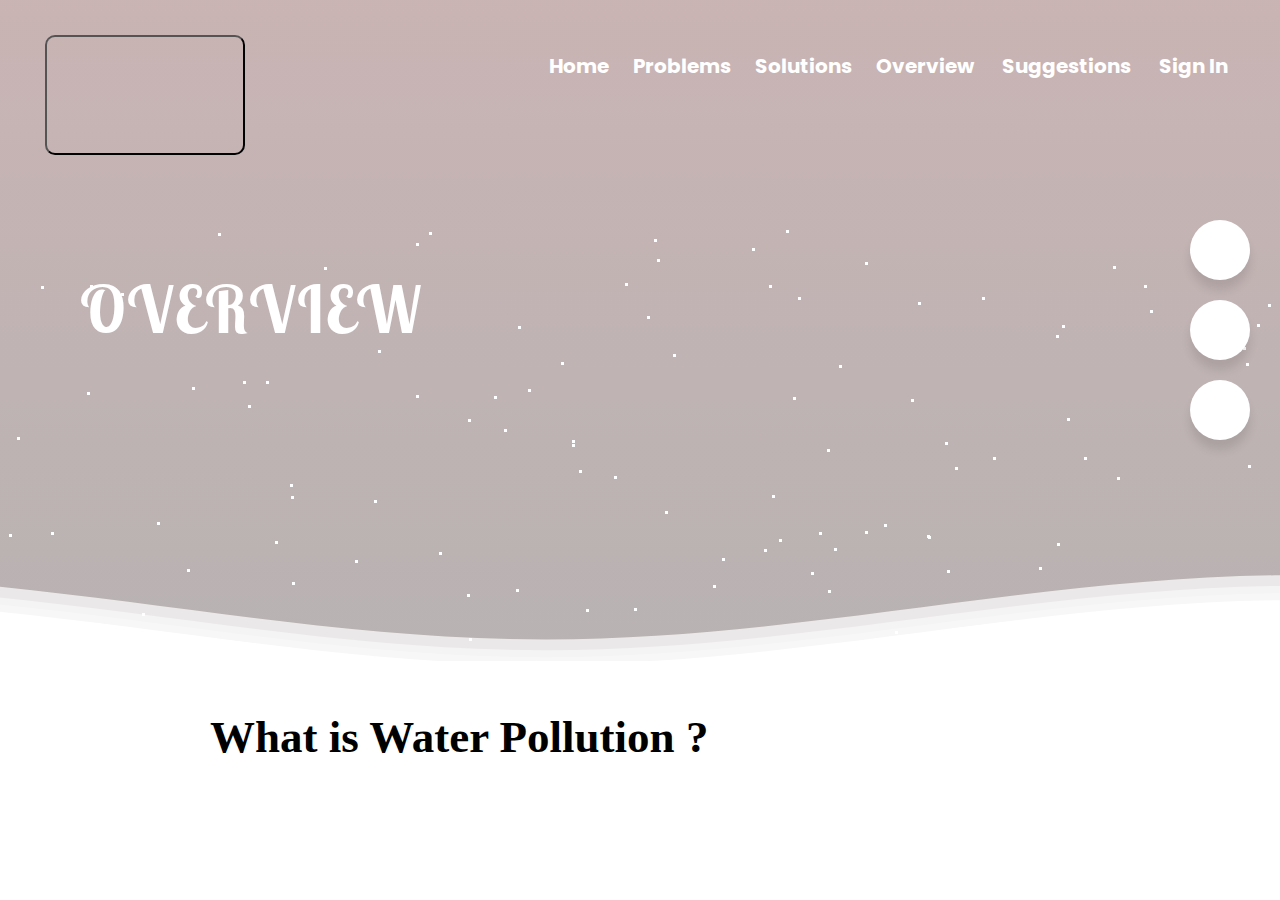
==== Overview/Overview.html @ 2f5808b9 "Update Overview.html" ====
<html>
    <head>

        <title>Overview</title>

        <meta name="viewport" content="device-width,initial-scale=1">

        <link rel="stylesheet" href="Overview1.css">
        <link rel="stylesheet" href="Overview2.css">
        <link rel="stylesheet" href="Overview3.css">
        <link rel="stylesheet" href="Overview4.css">

        <link rel="preconnect" href="https://fonts.googleapis.com">
        <link rel="preconnect" href="https://fonts.gstatic.com" crossorigin>
        <link href="https://fonts.googleapis.com/css2?family=Lobster+Two:ital@1&display=swap" rel="stylesheet">

        <link href='https://fonts.googleapis.com/css?family=Poppins' rel='stylesheet'>

        <script src="https://kit.fontawesome.com/a54d2cbf95.js" ></script>

        <link rel="shortcut icon" type="image" href="../Images/waterdrop.png" />

        
        
    </head>
    <body>

        <div id="hero">
            <div class="nav-bar">
                    <div class="nav-logo">
                        <button class="btn button1"></button>
                    </div>
                    <div class="nav-links" id="nav-links">

                        <i id="to-top" class="fas fa-times-circle" onclick="closeMenu()"></i>

                        <ul>
                          <div class="dropdown">
                            <li><a id="link1" href="../Index.html" class="hometab">Home</a>
                              <div class="dropdown-content">
                                <a href="../Index.html/container1">Water</a>
                                <a href="../Index.html/container4">Sanitation</a>
                                <a href="../Index.html/container6">Importance</a>
                                <a href="../Index.html/container7">Water Resources</a>
                              </div>
                          </div>  
                          </li>
                          <div class="dropdown">
                            <li><a id="link1" href="../Problems/problem.html">Problems</a>
                              <div class="dropdown-content">
                                <a href="../Problems/Problem.html/problemcon1">Water pollution</a>
                                <a href="../Problems/Problem.html/problemcon2">water contamination ways</a>
                                <a href="../Problems/Problem.html/problemcon3">Poor Sanitation</a>
                                <a href="../Problems/Problem.html/problemcon4">Causes of poor sanitation</a>
                              </div>
                          </div>  
                            </li>
                          <div class="dropdown">
                            <li><a id="link1" href="../Solutions/solutions.html">Solutions</a>
                              <div class="dropdown-content">
                                <a href="../Solutions/solutions.html/sol1">Water</a>
                                <a href="../Solutions/solutions.html/sol2">Sanitation</a>
                              </div>
                          </div>  
                            </li>
                            <li><a id="link1" href="../Overview/Overview.html">Overview</a>
                            </li>
                            <li><a id="link1" href="../Suggestions/Suggestions.html">Suggestions</a>
                            </li>
                            <li><a id="link1" href="../Solutions/login.php">Sign In</a>
                            </li>
                        </ul>
                    </div>

                    <i id="to-top" class="fas fa-bars" onclick="showMenu()"></i>

                    <div class="head">
                      <div class="media-icons ">
                        <div class="wrapper">
                            <div class="button">
                                <div class="icon">
                                <i class="fab fa-facebook-f"></i>
                                </div>
                                <a href="https://www.facebook.com/Save-Aqua-For-A-Better-Future-103062902125632">
                            <span>Facebook</span></a>
                            </div>
                
                            <div class="button">
                                <div class="icon">
                                <i class="fab fa-youtube"></i>
                                </div>
                                <a href="https://www.youtube.com/channel/UCUl_fnrluEpWDQ3urYv_iQg">
                            <span>YouTube</span></a>
                            </div>

                            <div class="button">
                              <div class="icon">
                              <i class="fa fa-globe"></i>
                              </div>
                              <a href="https://sdgs.un.org/goals/goal6">
                          <span>SDG GOAL</span></a>
                          </div>
                
                        </div>
                        </div>
                    </div>

                 </div>

            <div id="stars"></div>

            <div class="banner-title">
                  <h1> OVERVIEW</h1>
            </div>

            <svg class="waves" xmlns="http://www.w3.org/2000/svg" xmlns:xlink="http://www.w3.org/1999/xlink" viewBox="0 24 150 28" preserveAspectRatio="none" shape-rendering="auto">

              <defs><path id="gentle-wave" d="M-160 44c30 0 58-18 88-18s 58 18 88 18 58-18 88-18 58 18 88 18 v44h-352z" /></defs>

              <g class="parallax">

                  <use xlink:href="#gentle-wave" x="48" y="0" fill="rgba(255,255,255,0.7" />

                  <use xlink:href="#gentle-wave" x="48" y="3" fill="rgba(255,255,255,0.5)" />

                  <use xlink:href="#gentle-wave" x="48" y="5" fill="rgba(255,255,255,0.3)" />

                  <use xlink:href="#gentle-wave" x="48" y="7" fill="#fff" />

              </g>

            </svg>

            <div class="container1">
                <div class="contents">
                    <h1>What is Water Pollution ? </h1>
                    <center><embed style="width: 80%; height:500px" src="https://www.youtube.com/embed/Om42Lppkd9w"></embed></center>


            </div>
            </div>

            <div class="container2">
                <div class="contents">
                        <p>Thousands have lived without love, not one without water. <br>– W.H.Auden -</br></p>

                </div>
                <div id="stars"></div>
            </div>

            <div class="break"></div>            

            <div class="container3">
                <div class="contents">
                    <div class="slider">
                        <div class="slides">
                             <input type="radio" name="radio-btn" id="radio1">
                             <input type="radio" name="radio-btn" id="radio2">
                             <input type="radio" name="radio-btn" id="radio3">
                             <input type="radio" name="radio-btn" id="radio4">
          
                             <div class="slide first">
                               <img src="../Images/SDG_report_2.png" alt="">
                             </div>
          
                             <div class="slide">
                              <img src="../Images/sgd 4.jpg" alt="">
                            </div>
          
                            <div class="slide">
                              <img src="../Images/sgd-(2).jpg" alt="">
                            </div>
          
                            <div class="slide">
                              <img src="../Images/sgd.png" alt="">
                            </div>
          
                            <div class="navigation-auto">
                              <div class="auto-btn1"></div>
                              <div class="auto-btn2"></div>
                              <div class="auto-btn3"></div>
                              <div class="auto-btn4"></div>
                            </div>        
                        </div>
                            <div class="navigation-manual">
                              <label for="radio1" class="manual-btn"></label>
                              <label for="radio2" class="manual-btn"></label>
                              <label for="radio3" class="manual-btn"></label>
                              <label for="radio4" class="manual-btn"></label>
                            </div>
                          </div>
                </div>
                <div id="stars"></div>
            </div>

            <div class="main1">
            <div class="container4">
                <div class="contents">
                    <p>No Water. No Life. No Blue. No Green. <br>– Sylvia Earle -</br></p>


                </div>
                <div id="stars"></div>
            </div>
          </div>
            
            <div class="container11">
              <div class="container12">
              <img src="../Images/sgd-(1).jpg" alt="">
            </div>
            <div id="stars"></div>
            </div>

            <div class="main2">
            <div class="container6">
                <div class="contents">

                </div>
                <div id="stars"></div>
            </div>
            </div>

            <div class="container13">
              <div class="container13a">

              </div>

              <div class="container13b">   

              </div>
            </div>

            <div class="main3">
           <div class="container7">
              <div class="contents">

              </div>
              <div id="stars"></div>
          </div>
          </div>

        <div></div>

        <div class="container8">
          <div class="contents">
            <a href="Overview.html"><button class="top"><img src="https://cdn2.iconfinder.com/data/icons/music-player-icons-filled/46/Drop_Up-512.png" alt=""></button></a>
          </div>
      </div>

      <section  class="back">
        <hr class="line">
         
        <div class="contact">
                  <div id="content1"><span class="contacttext">CONTACTS</span><pre class="underline">__________________________</pre>
                  <span class="allto">All to contact us</span></div>
         
                  <div id="content2">
                  <div class="contactinfo">
                  <h4>Our Address</h4>
                    <ul style="list-style:none; text-align:center;">
                       <li>
                           <i class="fa fa-map-marker fa-lg"></i>&nbsp
                              NSBM Green University<br>
                       Pitipana - Thalagala Rd,<br> Homagama</li><br>
         
                      <li><i class="fa fa-phone"></i>&nbsp +1 - 2344567890</li><br>
         
                      <li><i class="fa fa-envelope"></i>&nbsp saveaqua2021@gmail.com</li>
                    </ul>
                  </div>
                  </div>
         
        <div id="content3" action="" method="">
          <h4>Write To Us</h4>
          <br>
          <p>
             How can we protect water?<br>
             What are the benefits of proper sanitation?<br> 
             Do you have any ideas, suggestions, questions or anything?<br>
             You are free to write anything for us...
          </p>
          <br>
          <a href="../Suggestions/Suggestions.html"><input type="submit" name="send" class="btn2" style="visibility: visible;" value="WRITE"></a>
        </div>
        </div>

        </section>
         
        <div class="container">
         
          <div id="content10">
            <h2>Useful Links</h2>
            <br>
            <p>
            <ul>
              <li><a href="../Index.html"><i class="fas fa-home"></i></i></i>&nbsp;Home</a></li>
              <li><a href="../Problems/Problem.html"><i class="fas fa-question"></i></i>&nbsp;Problems</a></li>
              <li><a href="../Solutions/Solutions.html"><i class="fas fa-tools"></i></i>&nbsp;Solutions</a></li>
              <li><a href="../Overview/Overview.html"><i class="fas fa-search"></i></i>&nbsp;Overview</a></li>
              <li><a href="../Suggestions/Suggestions.html"><i class="fas fa-comments"></i></i>&nbsp;Suggestions</a></li>
            </ul>
          </p>
          </div>
          <div id="content12">
            <h2>Follow Us</h2>
            <br>
                <ul>
                  <li><a href="https://www.facebook.com/Save-Aqua-For-A-Better-Future-103062902125632"><i class="fab fa-facebook"></i>&nbsp;Facebook</a></li>
                  <li><a href="https://www.youtube.com/channel/UCUl_fnrluEpWDQ3urYv_iQg"><i class="fab fa-youtube"></i>&nbsp;YouTube</a></li>
                  <li><a href="mailto:saveaqua2021@gmail.com"><i class="fas fa-envelope"></i>&nbsp;Gmail</a></li>
                  <li><a href="https://sdgs.un.org/goals/goal6"><i class="fas fa-globe-americas"></i>&nbsp;SDG</a></li>
                </ul>
          </div>
            <div id="content13">
          <h2>Technologies</h2><br>
          <ul>
              <li>HTML</li><br>
              <li>CSS</li><br>
              <li>PHP</li><br>
              <li>SQL</li><br>
              <li>Bootstrap</li><br>
        
            </ul>
         
        </div>

          <div class="footer">
            <h3>Copyright © 2021 - Designed & Developed by <span>WEB Application Development Group 07</span><h3></div>
              <div id="stars"></div>
        </div>

    

        </div>

        

        <script src="Overview.js"></script>

      <script>
          var show = document.getElementById("nav-links")
          function showMenu()
          {
               show.style.right="0";
          }
          function closeMenu()
          {
               show.style.right="-200px";
          }
      </script>


    </body>
</html>
---- Overview/Overview1.css ----
.nav-logo img
{
    width: 100px;
    height: 100px;
    margin-top: 0px;
    margin-left: 0px;
}
.nav-links ul
{
    margin-left: 30px;
    display: inline;
    float: right;
}
.nav-links ul li
{
    list-style: none;
    display: inline-block;
    padding: 8px 12px;
}
.nav-links ul a
{
    color: white;
    text-decoration: none;
    font-size: 20;
    font-family:'Poppins';
    font-weight: bold;
}
.nav-links ul li::after
{
    content: '';
    width: 0;
    height: 2px;
    background: yellow;
    display: block;
    margin: auto;
    transition: 0.5s;
}
.nav-links ul li:hover::after
{
    width: 100%;
}
.banner-title h1
{
    font-size: 65px;
    margin-bottom: 30px;
    margin-left: 40px;
    margin-right: 250px;
    font-weight: bold;
    font-family: 'Lobster Two', cursive;
    letter-spacing: 2;
}
.banner-title h1 span
{
    color: yellow;
    font-family: 'Lobster Two', cursive;
}
.nav-bar .fas
{
    margin: 45px 23px;
    display: block;
    color: white;
    font-size: 30px;
    cursor: pointer;
    padding: 8px;
}

.contents a
{
    text-decoration: none;
    color: black;
    font-size: 13px;
    margin: 0 10px;
}
.contents p
{
    margin-top: 10px;
    padding-top: 40px;
}
.nav-bar .fas
{
    display: none;
}
.container10 h3
{
    color: white;
    margin-top: 40px;
    text-align: center;
}
.container1 p
{
    font-family:'Poppins';
    margin-left: 40px;
    margin-right: 40px;
    font-size: 20;
    margin-top: -10px;
}
.container1 h1
{
    margin-top: 40px;
    margin-left: 200px;
    font-weight: 700;
    font-size: 45;
    font-family: 'Kaisei HarunoUmi', serif;
}
.container2 p
{
    text-align: center;
    font-weight: bold;
    font-family:'Poppins';
    font-size: 24;
    margin-left: 100px;
    margin-right: 100px;
    margin-top: 30px;
    line-height: 1.2;
    color: white;
}
.container4 p
{
    text-align: center;
    font-weight: bold;
    font-family:'Poppins';
    font-size: 24;
    margin-left: 100px;
    margin-right: 100px;
    margin-top: 30px;
    line-height: 1.2;
    color: white;
}
.container4 h1
{
    margin-top: 40px;
    margin-left: 200px;
    font-weight: 700;
    font-size: 45;
    font-family: 'Kaisei HarunoUmi', serif;
}
.container6 p
{
    font-family:'Poppins';
    margin-left: 150px;
    margin-right: 150px;
    margin-top: 30px;
    font-size: 18;
    line-height: 1.3;
}
.container6 h1
{
    margin-top: 40px;
    margin-left: 200px;
    font-weight: 700;
    font-size: 45;
    font-family: 'Kaisei HarunoUmi', serif;
}
.container6 p #s1
{
    font-size: 26;
}
.container6 p #s2
{
    font-size: 24;
}
.container7 h1
{
    margin-top: 40px;
    margin-left: 200px;
    font-weight: 700;
    font-size: 45;
    font-family: 'Kaisei HarunoUmi', serif;
}
.container7 p
{
    font-family:'Poppins';
    margin-left: 150px;
    margin-right: 150px;
    font-size: 22;
}
.container12 img
{
    width: 100%;
    height: auto;
    border-radius: 10px;
}
.container13a h4
{
    font-size: 24;
    font-family: montserrat;
    color: white;
    text-align: center;
    padding-top: 430px;
    font-weight: bold;
}
.container13b h4
{
    font-size: 24;
    font-family: montserrat;
    color: white;
    text-align: center;
    padding-top: 400px;
    font-weight: bold;
}
#content10 a
{
    text-decoration: none;
    color: white;
}
#content10 a:hover
{
    color: yellow;
}
#content12 a
{
    text-decoration: none;
    color: white;
}
#content12 a:hover
{
    color: yellow;
}
---- Overview/Overview2.css ----
*
{
    margin: 0;
    padding: 0;
    font-family: sans-serif;
}
#hero
{
    height: 100vh;
    width: 100%;
    background-image:linear-gradient(rgba(121, 67, 67, 0.4),rgba(0,0,0,0.3)),url(../Images/overview_backgorund.jpg);
    background-position: center;
    background-size: cover;
    overflow-x: hidden;
    position: relative;
}
.nav-bar
{
    display: flex;
    padding: 40px 40px;
}
.nav-links
{
    flex: 1;
}
.banner-title
{
    margin-left: 40px;
    margin-top: 40px;
    margin-bottom: 120px;
    height: 180px;
    color: white;
    position: center;
}

.container1
{
    height: 700px;
    background-color: white;
    position: relative;
}
.contents
{
    padding: 10px;
}
.container2
{
    height: 200px;
    background-image: linear-gradient(rgba(121, 67, 67, 0.4),rgba(0,0,0,0.3));
    background-repeat: no-repeat;
    background-size: cover;
    position: relative;
    max-width: none;
}
.container3
{
    height: 100vh;
    display: flex;
    justify-content: center;
    align-items: center;
    background-color: white;
}

.container4
{
    height: 200px;
    background-image: linear-gradient(rgba(121, 67, 67, 0.4),rgba(0,0,0,0.3));
    background-repeat: no-repeat;
    background-size: cover;
    position: relative;
    max-width: none;
}
.main2
{
    
    height: 200px;
}
#c1
{
    width: 100%;
}
#c2
{
    width: 100%;
}
#c3
{
    width: 100%;
}
#c4
{
    width: 100%;
}
#c5
{
    width: 100%;
}
---- Overview/Overview3.css ----
.container8 .top
{
    border-radius: 5px;
    position: absolute;
    right: 5px;
}
.container8 .top img
{
    height: 30px;
    width: 30px;
}
.btn
{
    width: 200px;
    height: 120px;
    top: -30px;
    left: 5px;
    position: relative;
    border-radius: 10px;
    margin-top: 25px;
    display: block;

}
.btn:hover 
{
    transform: scale(0.98);
}
.button1
{
    background: url(../Images/logo.png);
    background-repeat: no-repeat;
    background-size: cover;
}
.btn1
{
    padding: 10px 20px;
    border: 0;
    background: yellow;
    font-weight: bold;
    cursor: pointer;
    margin-left: 400px;
    margin-top: 20px;
}

/*Image slider*/

.slider
{
    width: 800px;
    height: 500px;
    border-radius: 10px;
    overflow: hidden;
}
.slides
{
    width: 500%;
    height: 500px;
    display: flex;
    border-radius: 10px;
}
.slides input
{
    display: none;
}
.slide
{
    width: 20%;
    transition: 2s;
}
.slide img
{
    width: 800px;
    height: 500px;
    border-radius: 10px;
}
.navigation-manual
{
    position: absolute;
    width: 800px;
    margin-top: -40px;
    display: flex;
    justify-content: center;
}
.manual-btn
{
    border: 2px solid white;
    padding: 5px;
    border-radius: 10px;
    cursor: pointer;
    transition: 1s;
}
.manual-btn:not(:last-child)
{
    margin-right: 40px;
}
.manual-btn:hover
{
    background: white;
}
#radio1:checked ~ .first
{
    margin-left: 0;
}
#radio2:checked ~ .first
{
    margin-left: -20%;
}
#radio3:checked ~ .first
{
    margin-left: -40%;
}
#radio4:checked ~ .first
{
    margin-left: -60%;
}
.navigation-auto
{
    position: absolute;
    display: flex;
    width: 800px;
    justify-content: center;
    margin-top: 460px;
}
.navigation-auto div
{
    border: 2px solid white;
    padding: 5px;
    border-radius: 10px;
    transition: 1s;
}
.navigation-auto div:not(:last-child)
{
    margin-right: 40px;
}
#radio1:checked ~ .navigation-auto .auto-btn1
{
    background: white;
}
#radio2:checked ~ .navigation-auto .auto-btn2
{
    background: white;
}
#radio3:checked ~ .navigation-auto .auto-btn3
{
    background: white;
}
#radio4:checked ~ .navigation-auto .auto-btn4
{
    background: white;
}
#radio5:checked ~ .first
{
    margin-left: 0;
}
#radio6:checked ~ .first
{
    margin-left: -20%;
}
#radio7:checked ~ .first
{
    margin-left: -40%;
}
#radio8:checked ~ .first
{
    margin-left: -60%;
}
#radio5:checked ~ .navigation-auto .auto-btn1
{
    background: white;
}
#radio6:checked ~ .navigation-auto .auto-btn2
{
    background: white;
}
#radio7:checked ~ .navigation-auto .auto-btn3
{
    background: white;
}
#radio8:checked ~ .navigation-auto .auto-btn4
{
    background: white;
}

/*Waves starting*/

body {
    margin: 0;
}

h1 {
    font-family: Quicksand, "Segoe UI", sans-serif;
    font-weight: 300;
    font-size: 48px;
}

p {
    font-family: Quicksand, "Segoe UI", sans-serif;
    font-size: 14px;
    color: #333;
}

.header {
    position: relative;
    text-align: center;
    background: -o-linear-gradient(30deg, rgba(84, 58, 183, 1) 0%, rgba(0, 172, 193, 1) 100%);
    background: linear-gradient(60deg, rgba(84, 58, 183, 1) 0%, rgba(0, 172, 193, 1) 100%);
    color: #fff;
}

.inner-header {
    height: 65vh;
    width: 100%;
    margin: 0;
    padding: 0;
}

.content {
    position: relative;
    height: 20vh;
    text-align: center;
    background-color: #fff;
}

.flex {
    display: -webkit-box;
    display: -ms-flexbox;
    display: flex;
    -webkit-box-pack: center;
        -ms-flex-pack: center;
            justify-content: center;
    -webkit-box-align: center;
        -ms-flex-align: center;
            align-items: center;
    text-align: center;
}

.waves {
    position: relative;
    width: 100%;
    height: 15vh;
    margin-bottom: -7px;
    min-height: 100px;
    max-height: 100px;
}

.parallax > use {
    -webkit-animation: moveForever 25s cubic-bezier(.55, .5, .45, .5) infinite;
            animation: moveForever 25s cubic-bezier(.55, .5, .45, .5) infinite;
}

.parallax > use:nth-child(1) {
    -webkit-animation-delay: -2s;
            animation-delay: -2s;
    -webkit-animation-duration: 7s;
            animation-duration: 7s;
}

.parallax > use:nth-child(2) {
    -webkit-animation-delay: -3s;
            animation-delay: -3s;
    -webkit-animation-duration: 10s;
            animation-duration: 10s;
}

.parallax > use:nth-child(3) {
    -webkit-animation-delay: -4s;
            animation-delay: -4s;
    -webkit-animation-duration: 13s;
            animation-duration: 13s;
}

.parallax > use:nth-child(4) {
    -webkit-animation-delay: -5s;
            animation-delay: -5s;
    -webkit-animation-duration: 20s;
            animation-duration: 20s;
}

@-webkit-keyframes moveForever {
    0% {
        -webkit-transform: translate3d(-90px, 0, 0);
                transform: translate3d(-90px, 0, 0);
    }
    100% {
        -webkit-transform: translate3d(85px, 0, 0);
                transform: translate3d(85px, 0, 0);
    }
}

@keyframes moveForever {
    0% {
        -webkit-transform: translate3d(-90px, 0, 0);
                transform: translate3d(-90px, 0, 0);
    }
    100% {
        -webkit-transform: translate3d(85px, 0, 0);
                transform: translate3d(85px, 0, 0);
    }
}

@media (max-width : 768px) {
    h1 {
        font-size: 24px;
    }
    .content {
        height: 30vh;
    }
    .waves {
        height: 40px;
        min-height: 40px;
    }
}

/*Media Icons*/
.head
{
    overflow: hidden;
}
.media-icons 
{
    z-index: 888;
    position: absolute;
    right: 30px;
    top: 200px;
    display: flex;
    flex-direction: column;
    transition: 0.5s ease;
}
.media-icons a
{
    text-decoration: none;
}
.wrapper .button
{
    display: block;
    height: 60px;
    width: 60px;
    margin-top: 20px;
    overflow: hidden;
    background: #fff;
    border-radius: 50px;
    cursor: pointer;
    box-shadow: 0px 10px 10px rgba(0,0,0,0.1);
    transition: all 0.3s ease-out;
}
.wrapper .button:hover
{
    width: 200px;
}
.wrapper .button .icon
{
    display: inline-block;
    height: 60px;
    width: 60px;
    text-align: center;
    border-radius: 50px;
    box-sizing: border-box;
    line-height: 60px;
    text-align: center;
    transition: all 0.3s ease-out;
}
.wrapper .button:nth-child(1):hover .icon
{
    background: #426782;
}
.wrapper .button:nth-child(2):hover .icon
{
    background: rgb(219, 57, 57);
}
.wrapper .button:nth-child(3):hover .icon
{
    background: rgb(5, 5, 5);
}
.wrapper .button .icon i
{
    font-size: 25px;
    line-height: 60px;
}
.wrapper .button:hover .icon i
{
    color: #fff;
}
.wrapper .button span
{
    font-size: 20px;
    font-weight: 500;
    line-height: 60px;
    margin-left: 10px;
    font-weight: bold;
}
.wrapper .button:nth-child(1) span
{
    color: #426782;
}
.wrapper .button:nth-child(2) span
{
    color: rgb(219, 57, 57);
}
.wrapper .button:nth-child(3) span
{
    color: rgb(13, 13, 14);
}

/*Footer Responsive*/
:root {
    --main-radius: 5px;
    --main-padding: 5px;
  }
  html {
    scroll-behavior: smooth;
  }
  
  * {
    font-family: "Inter", sans-serif;
  }
  
  .container {
    display: grid;
    height: 50vh;
    grid-template-columns: 1fr 1fr 1fr ;
    grid-template-rows: 0.8fr 0.2fr;
    grid-template-areas:"content1 content2 content3"
    "footer footer footer";                    
    grid-gap: 0rem; 
    color: #e6e6e6;
    text-align: center;
  }
  h2, h3
  {
    margin-top: 3vh;
  }
  ul
  {
    text-align: center; 
    list-style-type:none;
    line-height: 1.8;
    margin-left: 10px;
  }
  #content13 ul
  {
    text-align: center; 
    list-style-type:none;
    line-height: 0.8;
    margin-left: 10px;
  }
  
  #content10 {
    background: #363940;
    grid-area: content1;
  }
  
  #content12 {
    background: #363940;
    grid-area: content2;
  }
  
  #content13 {
    background: #363940;
    grid-area: content3;
  }
  #content10 p, #content12 p, #content13 p
  {
      color: white;
  }
  
  .footer {
    background: #2d3035;
    grid-area: footer;
  }
  @media only screen and (max-width: 600px) {
    .container {
  
    height: 100vh;
      grid-template-columns: 1fr;
      grid-template-rows: 1fr 1fr 1fr 0.5fr ;
      grid-template-areas:
        "content1"
        "content2"
        "content3"
        "footer";
    }
    ul
    {
      margin-left: 10px;
      text-align: center;
  
    }
  }

  /*Write to us*/
  body{
    margin: 0;
    padding: 0;
  }
  *{
    font-family: montserrat;
  }
  .container h2
  {
    font: normal 26px 'Cookie', cursive;
  }
  .contact{
  display: grid;
  height: 80vh; /*chage here to change height*/
  grid-template-columns: 1fr 1fr 1fr 1fr;
  grid-template-rows: 0.2fr 0.5fr;
  grid-template-areas: "content1 content1 content1 content1"
  "content2 content2 content3 content3";
  grid-gap: 0.2rem;
  }
  .line{
    border-top: 3px solid white;
  }
  .back{
    background: linear-gradient(
        rgba(70, 71, 77, 1),
        rgba(6,222,225,0.4)
      ),url(img/map-bg.jpg);
    color: white;
  }
  
  h4{
    font-size: 1.2rem;
  }
  
  .contacttext{
    font-size: 1.7rem;
    font-weight: bold;
  }
  
  .underline{
    text-decoration: underline;
  }
  
  .allto{
    font-size: 1.5rem;
  }
  
  
  #content1{
    padding: 2rem;
    text-align: center;
    grid-area: content1;
  }
  #content2{
    text-align: center;
    grid-area: content2;
  }
  #content3{
    text-align: center;
    grid-area: content3;
  }
  #content3 p
  {
      color: white;
  }
  
  .input-lg {
  height: 30px;
      padding: 10px 16px;
      font-size: 18px;
  }
  .form-control {
      outline: none;
      display: block;
      width: 90%;
      padding: 6px 12px;
      font-size: 14px;
      line-height: 1.42;
      color: rgba(187, 190, 201, 1);
      background-color: rgba(70, 71, 77, 0.9);
      border: 1px solid rgba(70, 71, 77, 1);
      border-radius: 4px;
  }
  .form-group {
      margin-bottom: 2%;
      margin-left: 5%;
      margin-right: 5%;
  }
  
  .btn2 {
      letter-spacing: 1.5px;
      border: none;
      padding: 6px 12px;
      margin-bottom: 0;
      font-size: 14px;
      font-weight: 400;
      text-align: center;
      width: 20vw;
      color: white;
      background-color: rgba(70, 71, 77, 0.9);
      border: 1px solid rgba(70, 71, 77, 0.9);
      border-radius: 4px;
  }
  .btn2:hover
  {
    background-color: #5390F5;
  }
  
  
  @media (max-width: 700px)  {
  
  .contact{
    width: 100vw;
    height: 132vh;
    grid-template-columns: 1fr;
    grid-template-rows: 0.3fr 0.4fr 0.6fr;
    grid-template-areas: "content1"
    "content2"
    "content3";
  }
  
  }
  @media (max-width: 900px)  
  {
  
  .contact
  {
    width: 100vw;
    height: 132vh;
    grid-template-columns: 1fr;
    grid-template-rows: 0.3fr 0.4fr 0.6fr;
    grid-template-areas: "content1"
    "content2"
    "content3";
  }

  @media (max-width: 300px)  
  {
  
    .contact
    {
      width: 60vw;
      height: 162vh;
    }
  
  }

}

.dropdown {
    float: left;
    overflow: hidden;
  }
  .dropdown-content {
    margin-top: 10px;
    display: none;
    position: absolute;
    background: rgba(0,0,0,0.3);
    min-width: 160px;
    box-shadow: 0px 8px 16px 0px rgba(0,0,0,0.2);
    z-index: 1;
  }
  .dropdown-content a {
    float: none;
    color: black;
    padding: 6px 8px;
    text-decoration: none;
    display: block;
    text-align: left;
  }
  .dropdown-content a:hover {
    background-color: #ddd;
    color: black;
  }
  
  .dropdown:hover .dropdown-content {
    display: block;
  }
  /*responsive dropdown*/
  @media screen and (max-width: 600px) {
    .dropdown .dropbtn {
      display: none;
    }
    
  }
  
  @media screen and (max-width: 600px) {
    .dropdown {float: none;}
    .dropdown-content {position: relative;}
    .dropdown .dropbtn 
    {
      display: block;
      width: 100%;
      text-align: left;
    }
  }
---- Overview/Overview4.css ----
@viewport{
    zoom:1.0;
    width: extent-to-zoom;
  }
  #stars {
      width: 3px;
      height: 3px;
      background: transparent;
      animation: animStar 50s linear infinite;
      box-shadow: 779px 1331px #fff, 324px 42px #fff, 303px 586px #fff,
      1312px 276px #fff, 451px 625px #fff, 521px 1931px #fff, 1087px 1871px #fff,
      36px 1546px #fff, 132px 934px #fff, 1698px 901px #fff, 1418px 664px #fff,
      1448px 1157px #fff, 1084px 232px #fff, 347px 1776px #fff, 1722px 243px #fff,
      1629px 835px #fff, 479px 969px #fff, 1231px 960px #fff, 586px 384px #fff,
      164px 527px #fff, 8px 646px #fff, 1150px 1126px #fff, 665px 1357px #fff,
      1556px 1982px #fff, 1260px 1961px #fff, 1675px 1741px #fff,
      1843px 1514px #fff, 718px 1628px #fff, 242px 1343px #fff, 1497px 1880px #fff,
      1364px 230px #fff, 1739px 1302px #fff, 636px 959px #fff, 304px 686px #fff,
      614px 751px #fff, 1935px 816px #fff, 1428px 60px #fff, 355px 335px #fff,
      1594px 158px #fff, 90px 60px #fff, 1553px 162px #fff, 1239px 1825px #fff,
      1945px 587px #fff, 749px 1785px #fff, 1987px 1172px #fff, 1301px 1237px #fff,
      1039px 342px #fff, 1585px 1481px #fff, 995px 1048px #fff, 524px 932px #fff,
      214px 413px #fff, 1701px 1300px #fff, 1037px 1613px #fff, 1871px 996px #fff,
      1360px 1635px #fff, 1110px 1313px #fff, 412px 1783px #fff, 1949px 177px #fff,
      903px 1854px #fff, 700px 1936px #fff, 378px 125px #fff, 308px 834px #fff,
      1118px 962px #fff, 1350px 1929px #fff, 781px 1811px #fff, 561px 137px #fff,
      757px 1148px #fff, 1670px 1979px #fff, 343px 739px #fff, 945px 795px #fff,
      576px 1903px #fff, 1078px 1436px #fff, 1583px 450px #fff, 1366px 474px #fff,
      297px 1873px #fff, 192px 162px #fff, 1624px 1633px #fff, 59px 453px #fff,
      82px 1872px #fff, 1933px 498px #fff, 1966px 1974px #fff, 1975px 1688px #fff,
      779px 314px #fff, 1858px 1543px #fff, 73px 1507px #fff, 1693px 975px #fff,
      1683px 108px #fff, 1768px 1654px #fff, 654px 14px #fff, 494px 171px #fff,
      1689px 1895px #fff, 1660px 263px #fff, 1031px 903px #fff, 1203px 1393px #fff,
      1333px 1421px #fff, 1113px 41px #fff, 1206px 1645px #fff, 1325px 1635px #fff,
      142px 388px #fff, 572px 215px #fff, 1535px 296px #fff, 1419px 407px #fff,
      1379px 1003px #fff, 329px 469px #fff, 1791px 1652px #fff, 935px 1802px #fff,
      1330px 1820px #fff, 421px 1933px #fff, 828px 365px #fff, 275px 316px #fff,
      707px 960px #fff, 1605px 1554px #fff, 625px 58px #fff, 717px 1697px #fff,
      1669px 246px #fff, 1925px 322px #fff, 1154px 1803px #fff, 1929px 295px #fff,
      1248px 240px #fff, 1045px 1755px #fff, 166px 942px #fff, 1888px 1773px #fff,
      678px 1963px #fff, 1370px 569px #fff, 1974px 1400px #fff, 1786px 460px #fff,
      51px 307px #fff, 784px 1400px #fff, 730px 1258px #fff, 1712px 393px #fff,
      416px 170px #fff, 1797px 1932px #fff, 572px 219px #fff, 1557px 1856px #fff,
      218px 8px #fff, 348px 1334px #fff, 469px 413px #fff, 385px 1738px #fff,
      1357px 1818px #fff, 240px 942px #fff, 248px 1847px #fff, 1535px 806px #fff,
      236px 1514px #fff, 1429px 1556px #fff, 73px 1633px #fff, 1398px 1121px #fff,
      671px 1301px #fff, 1404px 1663px #fff, 740px 1018px #fff, 1600px 377px #fff,
      785px 514px #fff, 112px 1084px #fff, 1915px 1887px #fff, 1463px 1848px #fff,
      687px 1115px #fff, 1268px 1768px #fff, 1729px 1425px #fff,
      1284px 1022px #fff, 801px 974px #fff, 1975px 1317px #fff, 1354px 834px #fff,
      1446px 1484px #fff, 1283px 1786px #fff, 11px 523px #fff, 1842px 236px #fff,
      1355px 654px #fff, 429px 7px #fff, 1033px 1128px #fff, 157px 297px #fff,
      545px 635px #fff, 52px 1080px #fff, 827px 1520px #fff, 1121px 490px #fff,
      9px 309px #fff, 1744px 1586px #fff, 1014px 417px #fff, 1534px 524px #fff,
      958px 552px #fff, 1403px 1496px #fff, 387px 703px #fff, 1522px 548px #fff,
      1355px 282px #fff, 1532px 601px #fff, 1838px 790px #fff, 290px 259px #fff,
      295px 598px #fff, 1601px 539px #fff, 1561px 1272px #fff, 34px 1922px #fff,
      1024px 543px #fff, 467px 369px #fff, 722px 333px #fff, 1976px 1255px #fff,
      766px 983px #fff, 1582px 1285px #fff, 12px 512px #fff, 617px 1410px #fff,
      682px 577px #fff, 1334px 1438px #fff, 439px 327px #fff, 1617px 1661px #fff,
      673px 129px #fff, 794px 941px #fff, 1386px 1902px #fff, 37px 1353px #fff,
      1467px 1353px #fff, 416px 18px #fff, 187px 344px #fff, 200px 1898px #fff,
      1491px 1619px #fff, 811px 347px #fff, 924px 1827px #fff, 945px 217px #fff,
      1735px 1228px #fff, 379px 1890px #fff, 79px 761px #fff, 825px 1837px #fff,
      1980px 1558px #fff, 1308px 1573px #fff, 1488px 1726px #fff,
      382px 1208px #fff, 522px 595px #fff, 1277px 1898px #fff, 354px 552px #fff,
      161px 1784px #fff, 614px 251px #fff, 526px 1576px #fff, 17px 212px #fff,
      179px 996px #fff, 467px 1208px #fff, 1944px 1838px #fff, 1140px 1093px #fff,
      858px 1007px #fff, 200px 1064px #fff, 423px 1964px #fff, 1945px 439px #fff,
      1377px 689px #fff, 1120px 1437px #fff, 1876px 668px #fff, 907px 1324px #fff,
      343px 1976px #fff, 1816px 1501px #fff, 1849px 177px #fff, 647px 91px #fff,
      1984px 1012px #fff, 1336px 1300px #fff, 128px 648px #fff, 305px 1060px #fff,
      1324px 826px #fff, 1263px 1314px #fff, 1801px 629px #fff, 1614px 1555px #fff,
      1634px 90px #fff, 1603px 452px #fff, 891px 1984px #fff, 1556px 1906px #fff,
      121px 68px #fff, 1676px 1714px #fff, 516px 936px #fff, 1947px 1492px #fff,
      1455px 1519px #fff, 45px 602px #fff, 205px 1039px #fff, 793px 172px #fff,
      1562px 1739px #fff, 1056px 110px #fff, 1512px 379px #fff, 1795px 1621px #fff,
      1848px 607px #fff, 262px 1719px #fff, 477px 991px #fff, 483px 883px #fff,
      1239px 1197px #fff, 1496px 647px #fff, 1649px 25px #fff, 1491px 1946px #fff,
      119px 996px #fff, 179px 1472px #fff, 1341px 808px #fff, 1565px 1700px #fff,
      407px 1544px #fff, 1754px 357px #fff, 1288px 981px #fff, 902px 1997px #fff,
      1755px 1668px #fff, 186px 877px #fff, 1202px 1882px #fff, 461px 1213px #fff,
      1400px 748px #fff, 1969px 1899px #fff, 809px 522px #fff, 514px 1219px #fff,
      374px 275px #fff, 938px 1973px #fff, 357px 552px #fff, 144px 1722px #fff,
      1572px 912px #fff, 402px 1858px #fff, 1544px 1195px #fff, 667px 1257px #fff,
      727px 1496px #fff, 993px 232px #fff, 1772px 313px #fff, 1040px 1590px #fff,
      1204px 1973px #fff, 1268px 79px #fff, 1555px 1048px #fff, 986px 1707px #fff,
      978px 1710px #fff, 713px 360px #fff, 407px 863px #fff, 461px 736px #fff,
      284px 1608px #fff, 103px 430px #fff, 1283px 1319px #fff, 977px 1186px #fff,
      1966px 1516px #fff, 1287px 1129px #fff, 70px 1098px #fff, 1189px 889px #fff,
      1126px 1734px #fff, 309px 1292px #fff, 879px 764px #fff, 65px 473px #fff,
      1003px 1959px #fff, 658px 791px #fff, 402px 1576px #fff, 35px 622px #fff,
      529px 1589px #fff, 164px 666px #fff, 1876px 1290px #fff, 1541px 526px #fff,
      270px 1297px #fff, 440px 865px #fff, 1500px 802px #fff, 182px 1754px #fff,
      1264px 892px #fff, 272px 1249px #fff, 1289px 1535px #fff, 190px 1646px #fff,
      955px 242px #fff, 1456px 1597px #fff, 1727px 1983px #fff, 635px 801px #fff,
      226px 455px #fff, 1396px 1710px #fff, 849px 1863px #fff, 237px 1264px #fff,
      839px 140px #fff, 1122px 735px #fff, 1280px 15px #fff, 1318px 242px #fff,
      1819px 1148px #fff, 333px 1392px #fff, 1949px 553px #fff, 1878px 1332px #fff,
      467px 548px #fff, 1812px 1082px #fff, 1067px 193px #fff, 243px 156px #fff,
      483px 1616px #fff, 1714px 933px #fff, 759px 1800px #fff, 1822px 995px #fff,
      1877px 572px #fff, 581px 1084px #fff, 107px 732px #fff, 642px 1837px #fff,
      166px 1493px #fff, 1555px 198px #fff, 819px 307px #fff, 947px 345px #fff,
      827px 224px #fff, 927px 1394px #fff, 540px 467px #fff, 1093px 405px #fff,
      1140px 927px #fff, 130px 529px #fff, 33px 1980px #fff, 1147px 1663px #fff,
      1616px 1436px #fff, 528px 710px #fff, 798px 1100px #fff, 505px 1480px #fff,
      899px 641px #fff, 1909px 1949px #fff, 1311px 964px #fff, 979px 1301px #fff,
      1393px 969px #fff, 1793px 1886px #fff, 292px 357px #fff, 1196px 1718px #fff,
      1290px 1994px #fff, 537px 1973px #fff, 1181px 1674px #fff,
      1740px 1566px #fff, 1307px 265px #fff, 922px 522px #fff, 1892px 472px #fff,
      384px 1746px #fff, 392px 1098px #fff, 647px 548px #fff, 390px 1498px #fff,
      1246px 138px #fff, 730px 876px #fff, 192px 1472px #fff, 1790px 1789px #fff,
      928px 311px #fff, 1253px 1647px #fff, 747px 1921px #fff, 1561px 1025px #fff,
      1533px 1292px #fff, 1985px 195px #fff, 728px 729px #fff, 1712px 1936px #fff,
      512px 1717px #fff, 1528px 483px #fff, 313px 1642px #fff, 281px 1849px #fff,
      1212px 799px #fff, 435px 1191px #fff, 1422px 611px #fff, 1718px 1964px #fff,
      411px 944px #fff, 210px 636px #fff, 1502px 1295px #fff, 1434px 349px #fff,
      769px 60px #fff, 747px 1053px #fff, 789px 504px #fff, 1436px 1264px #fff,
      1893px 1225px #fff, 1394px 1788px #fff, 1108px 1317px #fff,
      1673px 1395px #fff, 854px 1010px #fff, 1705px 80px #fff, 1858px 148px #fff,
      1729px 344px #fff, 1388px 664px #fff, 895px 406px #fff, 1479px 157px #fff,
      1441px 1157px #fff, 552px 1900px #fff, 516px 364px #fff, 1647px 189px #fff,
      1427px 1071px #fff, 785px 729px #fff, 1080px 1710px #fff, 504px 204px #fff,
      1177px 1622px #fff, 657px 34px #fff, 1296px 1099px #fff, 248px 180px #fff,
      1212px 1568px #fff, 667px 1562px #fff, 695px 841px #fff, 1608px 1247px #fff,
      751px 882px #fff, 87px 167px #fff, 607px 1368px #fff, 1363px 1203px #fff,
      1836px 317px #fff, 1668px 1703px #fff, 830px 1154px #fff, 1721px 1398px #fff,
      1601px 1280px #fff, 976px 874px #fff, 1743px 254px #fff, 1020px 1815px #fff,
      1670px 1766px #fff, 1890px 735px #fff, 1379px 136px #fff, 1864px 695px #fff,
      206px 965px #fff, 1404px 1932px #fff, 1923px 1360px #fff, 247px 682px #fff,
      519px 1708px #fff, 645px 750px #fff, 1164px 1204px #fff, 834px 323px #fff,
      172px 1350px #fff, 213px 972px #fff, 1837px 190px #fff, 285px 1806px #fff,
      1047px 1299px #fff, 1548px 825px #fff, 1730px 324px #fff, 1346px 1909px #fff,
      772px 270px #fff, 345px 1190px #fff, 478px 1433px #fff, 1479px 25px #fff,
      1994px 1830px #fff, 1744px 732px #fff, 20px 1635px #fff, 690px 1795px #fff,
      1594px 569px #fff, 579px 245px #fff, 1398px 733px #fff, 408px 1352px #fff,
      1774px 120px #fff, 1152px 1370px #fff, 1698px 1810px #fff, 710px 1450px #fff,
      665px 286px #fff, 493px 1720px #fff, 786px 5px #fff, 637px 1140px #fff,
      764px 324px #fff, 927px 310px #fff, 938px 1424px #fff, 1884px 744px #fff,
      913px 462px #fff, 1831px 1936px #fff, 1527px 249px #fff, 36px 1381px #fff,
      1597px 581px #fff, 1530px 355px #fff, 949px 459px #fff, 799px 828px #fff,
      242px 1471px #fff, 654px 797px #fff, 796px 594px #fff, 1365px 678px #fff,
      752px 23px #fff, 1630px 541px #fff, 982px 72px #fff, 1733px 1831px #fff,
      21px 412px #fff, 775px 998px #fff, 335px 1945px #fff, 264px 583px #fff,
      158px 1311px #fff, 528px 164px #fff, 1978px 574px #fff, 717px 1203px #fff,
      734px 1591px #fff, 1555px 820px #fff, 16px 1943px #fff, 1625px 1177px #fff,
      1236px 690px #fff, 1585px 1590px #fff, 1737px 1728px #fff, 721px 698px #fff,
      1804px 1186px #fff, 166px 980px #fff, 1850px 230px #fff, 330px 1712px #fff,
      95px 797px #fff, 1948px 1078px #fff, 469px 939px #fff, 1269px 1899px #fff,
      955px 1220px #fff, 1137px 1075px #fff, 312px 1293px #fff, 986px 1762px #fff,
      1103px 1238px #fff, 428px 1993px #fff, 355px 570px #fff, 977px 1836px #fff,
      1395px 1092px #fff, 276px 913px #fff, 1743px 656px #fff, 773px 502px #fff,
      1686px 1322px #fff, 1516px 1945px #fff, 1334px 501px #fff, 266px 156px #fff,
      455px 655px #fff, 798px 72px #fff, 1059px 1259px #fff, 1402px 1687px #fff,
      236px 1329px #fff, 1455px 786px #fff, 146px 1228px #fff, 1851px 823px #fff,
      1062px 100px #fff, 1220px 953px #fff, 20px 1826px #fff, 36px 1063px #fff,
      1525px 338px #fff, 790px 1521px #fff, 741px 1099px #fff, 288px 1489px #fff,
      700px 1060px #fff, 390px 1071px #fff, 411px 1036px #fff, 1853px 1072px #fff,
      1446px 1085px #fff, 1164px 874px #fff, 924px 925px #fff, 291px 271px #fff,
      1257px 1964px #fff, 1580px 1352px #fff, 1507px 1216px #fff, 211px 956px #fff,
      985px 1195px #fff, 975px 1640px #fff, 518px 101px #fff, 663px 1395px #fff,
      914px 532px #fff, 145px 1320px #fff, 69px 1397px #fff, 982px 523px #fff,
      257px 725px #fff, 1599px 831px #fff, 1636px 1513px #fff, 1250px 1158px #fff,
      1132px 604px #fff, 183px 102px #fff, 1057px 318px #fff, 1247px 1835px #fff,
      1983px 1110px #fff, 1077px 1455px #fff, 921px 1770px #fff, 806px 1350px #fff,
      1938px 1992px #fff, 855px 1260px #fff, 902px 1345px #fff, 658px 1908px #fff,
      1845px 679px #fff, 712px 1482px #fff, 595px 950px #fff, 1784px 1992px #fff,
      1847px 1785px #fff, 691px 1004px #fff, 175px 1179px #fff, 1666px 1911px #fff,
      41px 61px #fff, 971px 1080px #fff, 1830px 1450px #fff, 1351px 1518px #fff,
      1257px 99px #fff, 1395px 1498px #fff, 1117px 252px #fff, 1779px 597px #fff,
      1346px 729px #fff, 1108px 1144px #fff, 402px 691px #fff, 72px 496px #fff,
      1673px 1604px #fff, 1497px 974px #fff, 1865px 1664px #fff, 88px 806px #fff,
      918px 77px #fff, 244px 1118px #fff, 256px 1820px #fff, 1851px 1840px #fff,
      605px 1851px #fff, 634px 383px #fff, 865px 37px #fff, 943px 1024px #fff,
      1951px 177px #fff, 1097px 523px #fff, 985px 1700px #fff, 1243px 122px #fff,
      768px 1070px #fff, 468px 194px #fff, 320px 1867px #fff, 1850px 185px #fff,
      380px 1616px #fff, 468px 1294px #fff, 1122px 1743px #fff, 884px 299px #fff,
      1300px 1917px #fff, 1860px 396px #fff, 1270px 990px #fff, 529px 733px #fff,
      1975px 1347px #fff, 1885px 685px #fff, 226px 506px #fff, 651px 878px #fff,
      1323px 680px #fff, 1284px 680px #fff, 238px 1967px #fff, 911px 174px #fff,
      1111px 521px #fff, 1150px 85px #fff, 794px 502px #fff, 484px 1856px #fff,
      1809px 368px #fff, 112px 953px #fff, 590px 1009px #fff, 1655px 311px #fff,
      100px 1026px #fff, 1803px 352px #fff, 865px 306px #fff, 1077px 1019px #fff,
      1335px 872px #fff, 1647px 1298px #fff, 1233px 1387px #fff, 698px 1036px #fff,
      659px 1860px #fff, 388px 1412px #fff, 1212px 458px #fff, 755px 1468px #fff,
      696px 1654px #fff, 1144px 60px #fff;
  }
  
  
  @keyframes animStar {
      from {
          transform: translateY(-2000px);
      }
      to {
          transform: translateY(0px);
      }
  }
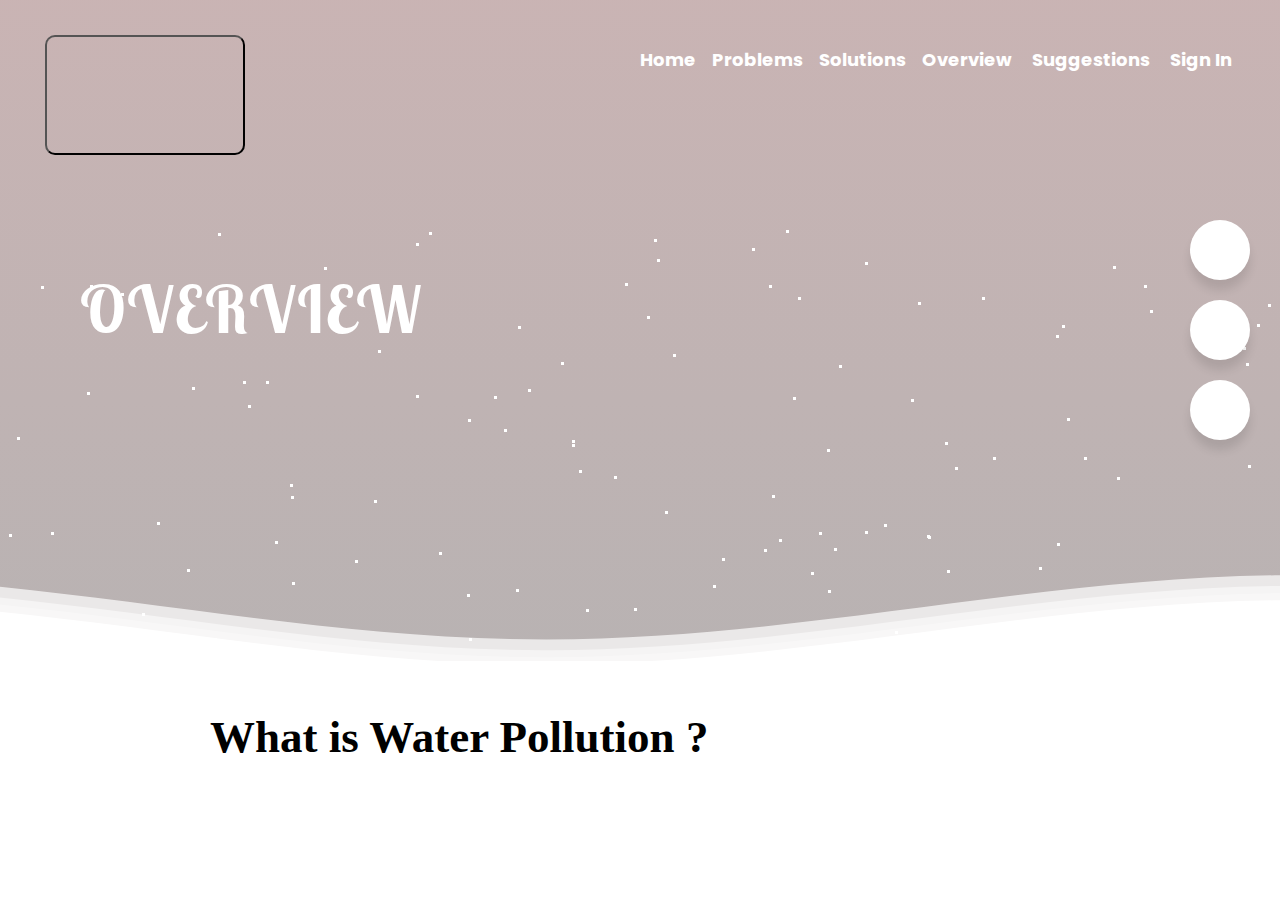
==== commit 221abdca: "changed site link" ====
--- a/Overview/Overview.html
+++ b/Overview/Overview.html
@@ -9,6 +9,7 @@
         <link rel="stylesheet" href="Overview2.css">
         <link rel="stylesheet" href="Overview3.css">
         <link rel="stylesheet" href="Overview4.css">
+        <link rel="stylesheet" href="Responsive.css">
 
         <link rel="preconnect" href="https://fonts.googleapis.com">
         <link rel="preconnect" href="https://fonts.gstatic.com" crossorigin>
@@ -67,7 +68,7 @@
                             </li>
                             <li><a id="link1" href="../Suggestions/Suggestions.html">Suggestions</a>
                             </li>
-                            <li><a id="link1" href="../Solutions/login.php">Sign In</a>
+                            <li><a id="link1" href="../Suggestions/login.php">Sign In</a>
                             </li>
                         </ul>
                     </div>
@@ -204,42 +205,20 @@
             </div>
           </div>
             
-            <div class="container11">
+
               <div class="container12">
               <img src="../Images/sgd-(1).jpg" alt="">
-            </div>
-            <div id="stars"></div>
-            </div>
+                  <div id="stars"></div>
+            </div>
+
+
 
             <div class="main2">
-            <div class="container6">
-                <div class="contents">
-
-                </div>
-                <div id="stars"></div>
-            </div>
-            </div>
-
-            <div class="container13">
-              <div class="container13a">
-
-              </div>
-
-              <div class="container13b">   
-
-              </div>
-            </div>
-
-            <div class="main3">
-           <div class="container7">
-              <div class="contents">
-
-              </div>
-              <div id="stars"></div>
-          </div>
-          </div>
-
-        <div></div>
+                <center>
+                    <video width="80%" height="700px" controls>
+                    <source src="SGD_Video.mp4" type="video/mp4">
+                    </video></center>
+            </div>
 
         <div class="container8">
           <div class="contents">
@@ -298,6 +277,7 @@
               <li><a href="../Solutions/Solutions.html"><i class="fas fa-tools"></i></i>&nbsp;Solutions</a></li>
               <li><a href="../Overview/Overview.html"><i class="fas fa-search"></i></i>&nbsp;Overview</a></li>
               <li><a href="../Suggestions/Suggestions.html"><i class="fas fa-comments"></i></i>&nbsp;Suggestions</a></li>
+              <li><a href="../Suggestions/login.php"><i class="fas fa-sign-in-alt"></i></i>&nbsp;Sign In</a></li>
             </ul>
           </p>
           </div>
--- a/Overview/Overview1.css
+++ b/Overview/Overview1.css
@@ -7,7 +7,6 @@
 }
 .nav-links ul
 {
-    margin-left: 30px;
     display: inline;
     float: right;
 }
@@ -15,13 +14,13 @@
 {
     list-style: none;
     display: inline-block;
-    padding: 8px 12px;
+    padding: 4px 8px;
 }
 .nav-links ul a
 {
     color: white;
     text-decoration: none;
-    font-size: 20;
+    font-size: 18;
     font-family:'Poppins';
     font-weight: bold;
 }
--- a/Overview/Overview2.css
+++ b/Overview/Overview2.css
@@ -72,8 +72,12 @@
 }
 .main2
 {
-    
-    height: 200px;
+
+    height: 700px;
+    background-repeat: no-repeat;
+    background-size: cover;
+    position: relative;
+    max-width: none;
 }
 #c1
 {
--- a/Overview/Overview3.css
+++ b/Overview/Overview3.css
@@ -83,7 +83,7 @@
 }
 .manual-btn
 {
-    border: 2px solid white;
+    border: 2px solid black;
     padding: 5px;
     border-radius: 10px;
     cursor: pointer;
@@ -95,7 +95,7 @@
 }
 .manual-btn:hover
 {
-    background: white;
+    background: black;
 }
 #radio1:checked ~ .first
 {
@@ -148,38 +148,7 @@
 {
     background: white;
 }
-#radio5:checked ~ .first
-{
-    margin-left: 0;
-}
-#radio6:checked ~ .first
-{
-    margin-left: -20%;
-}
-#radio7:checked ~ .first
-{
-    margin-left: -40%;
-}
-#radio8:checked ~ .first
-{
-    margin-left: -60%;
-}
-#radio5:checked ~ .navigation-auto .auto-btn1
-{
-    background: white;
-}
-#radio6:checked ~ .navigation-auto .auto-btn2
-{
-    background: white;
-}
-#radio7:checked ~ .navigation-auto .auto-btn3
-{
-    background: white;
-}
-#radio8:checked ~ .navigation-auto .auto-btn4
-{
-    background: white;
-}
+
 
 /*Waves starting*/
 
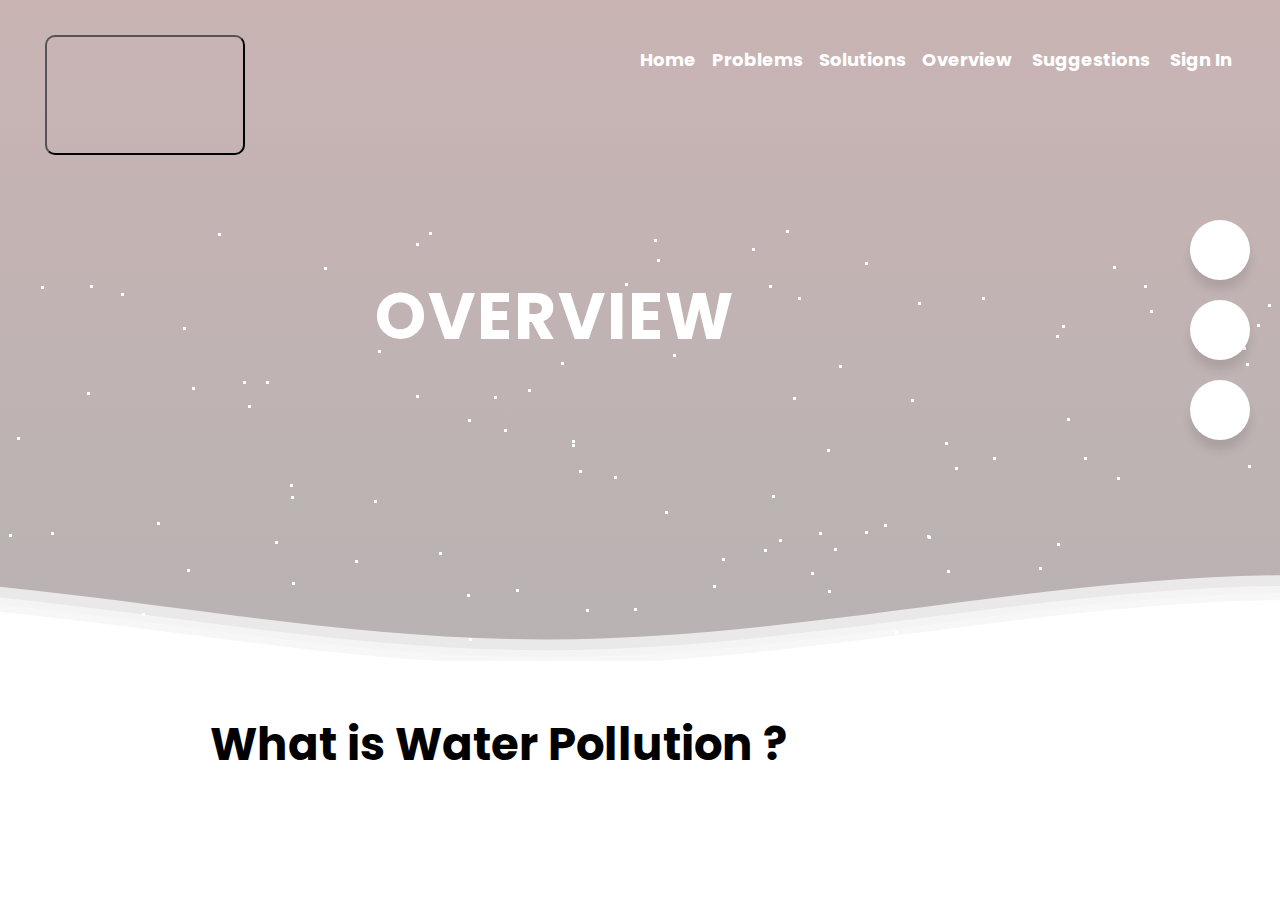
==== commit 6ac52385: "changed fonts" ====
--- a/Overview/Overview.html
+++ b/Overview/Overview.html
@@ -29,7 +29,7 @@
         <div id="hero">
             <div class="nav-bar">
                     <div class="nav-logo">
-                        <button class="btn button1"></button>
+                      <a href="../Index.html"><button class="btn button1"></button></a>
                     </div>
                     <div class="nav-links" id="nav-links">
 
--- a/Overview/Overview1.css
+++ b/Overview/Overview1.css
@@ -45,8 +45,9 @@
     margin-left: 40px;
     margin-right: 250px;
     font-weight: bold;
-    font-family: 'Lobster Two', cursive;
+    font-family: 'Poppins', cursive;
     letter-spacing: 2;
+    text-align: center;
 }
 .banner-title h1 span
 {
@@ -99,7 +100,7 @@
     margin-left: 200px;
     font-weight: 700;
     font-size: 45;
-    font-family: 'Kaisei HarunoUmi', serif;
+    font-family: 'Poppins';
 }
 .container2 p
 {
@@ -133,46 +134,7 @@
     font-size: 45;
     font-family: 'Kaisei HarunoUmi', serif;
 }
-.container6 p
-{
-    font-family:'Poppins';
-    margin-left: 150px;
-    margin-right: 150px;
-    margin-top: 30px;
-    font-size: 18;
-    line-height: 1.3;
-}
-.container6 h1
-{
-    margin-top: 40px;
-    margin-left: 200px;
-    font-weight: 700;
-    font-size: 45;
-    font-family: 'Kaisei HarunoUmi', serif;
-}
-.container6 p #s1
-{
-    font-size: 26;
-}
-.container6 p #s2
-{
-    font-size: 24;
-}
-.container7 h1
-{
-    margin-top: 40px;
-    margin-left: 200px;
-    font-weight: 700;
-    font-size: 45;
-    font-family: 'Kaisei HarunoUmi', serif;
-}
-.container7 p
-{
-    font-family:'Poppins';
-    margin-left: 150px;
-    margin-right: 150px;
-    font-size: 22;
-}
+
 .container12 img
 {
     width: 100%;
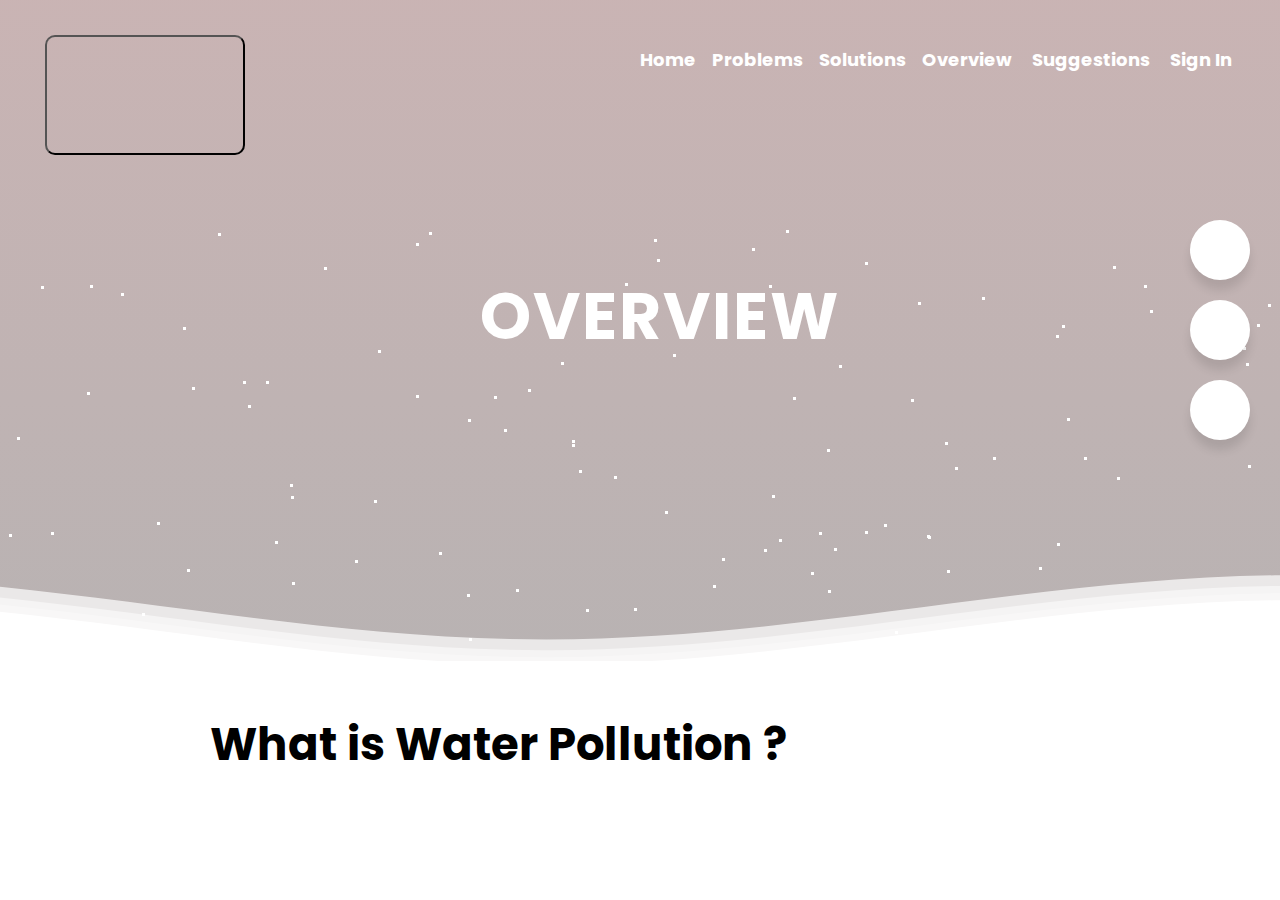
==== commit 191efc0b: "Update Overview.html" ====
--- a/Overview/Overview.html
+++ b/Overview/Overview.html
@@ -10,6 +10,7 @@
         <link rel="stylesheet" href="Overview3.css">
         <link rel="stylesheet" href="Overview4.css">
         <link rel="stylesheet" href="Responsive.css">
+        <link rel="stylesheet" href="loading_screen.css">
 
         <link rel="preconnect" href="https://fonts.googleapis.com">
         <link rel="preconnect" href="https://fonts.gstatic.com" crossorigin>
@@ -25,6 +26,7 @@
         
     </head>
     <body>
+      <div class="loadack"><div id="loader"></div></div>
 
         <div id="hero">
             <div class="nav-bar">
@@ -328,6 +330,16 @@
                show.style.right="-200px";
           }
       </script>
+      
+      <script>
+
+        let spinnerWrapper = document.querySelector('.loadack');
+         
+         window.addEventListener('load', function () {
+        spinnerWrapper.parentElement.removeChild(spinnerWrapper);
+        });
+         
+        </script>
 
 
     </body>
--- a/Overview/Overview1.css
+++ b/Overview/Overview1.css
@@ -42,8 +42,8 @@
 {
     font-size: 65px;
     margin-bottom: 30px;
-    margin-left: 40px;
-    margin-right: 250px;
+    margin-left: 100px;
+    margin-right: 100px;
     font-weight: bold;
     font-family: 'Poppins', cursive;
     letter-spacing: 2;
@@ -144,7 +144,7 @@
 .container13a h4
 {
     font-size: 24;
-    font-family: montserrat;
+    font-family: 'montserrat';
     color: white;
     text-align: center;
     padding-top: 430px;
@@ -153,7 +153,7 @@
 .container13b h4
 {
     font-size: 24;
-    font-family: montserrat;
+    font-family: 'montserrat';
     color: white;
     text-align: center;
     padding-top: 400px;
--- a/Overview/loading_screen.css
+++ b/Overview/loading_screen.css
@@ -0,0 +1,52 @@
+.loadack{
+    background-color: #262626;
+    width: 100%;
+    height: 100%;
+    position: absolute;
+    z-index: 1;
+    }
+     
+    #loader {
+     
+      position: absolute;
+      left: 50%;
+      top: 50%;
+      z-index: 1;
+      width: 50px;
+      height: 50px;
+      margin: -76px 0 0 -76px;
+      border: 16px solid white;
+      border-radius: 50%;
+      border-top: 16px solid ;
+      -webkit-animation: spin 1s linear infinite;
+      animation: spin 1s linear infinite;
+    }
+     
+    @-webkit-keyframes spin {
+      0% { -webkit-transform: rotate(0deg); }
+      100% { -webkit-transform: rotate(360deg); }
+    }
+     
+    @keyframes spin {
+      0% { transform: rotate(0deg); }
+      100% { transform: rotate(360deg); }
+    }
+     
+    /* Add animation to "page content" */
+    .animate-bottom {
+      position: relative;
+      -webkit-animation-name: animatebottom;
+      -webkit-animation-duration: 1s;
+      animation-name: animatebottom;
+      animation-duration: 1s
+    }
+     
+    @-webkit-keyframes animatebottom {
+      from { bottom:-100px; opacity:0 } 
+      to { bottom:0px; opacity:1 }
+    }
+     
+    @keyframes animatebottom { 
+      from{ bottom:-100px; opacity:0 } 
+      to{ bottom:0; opacity:1 }
+    }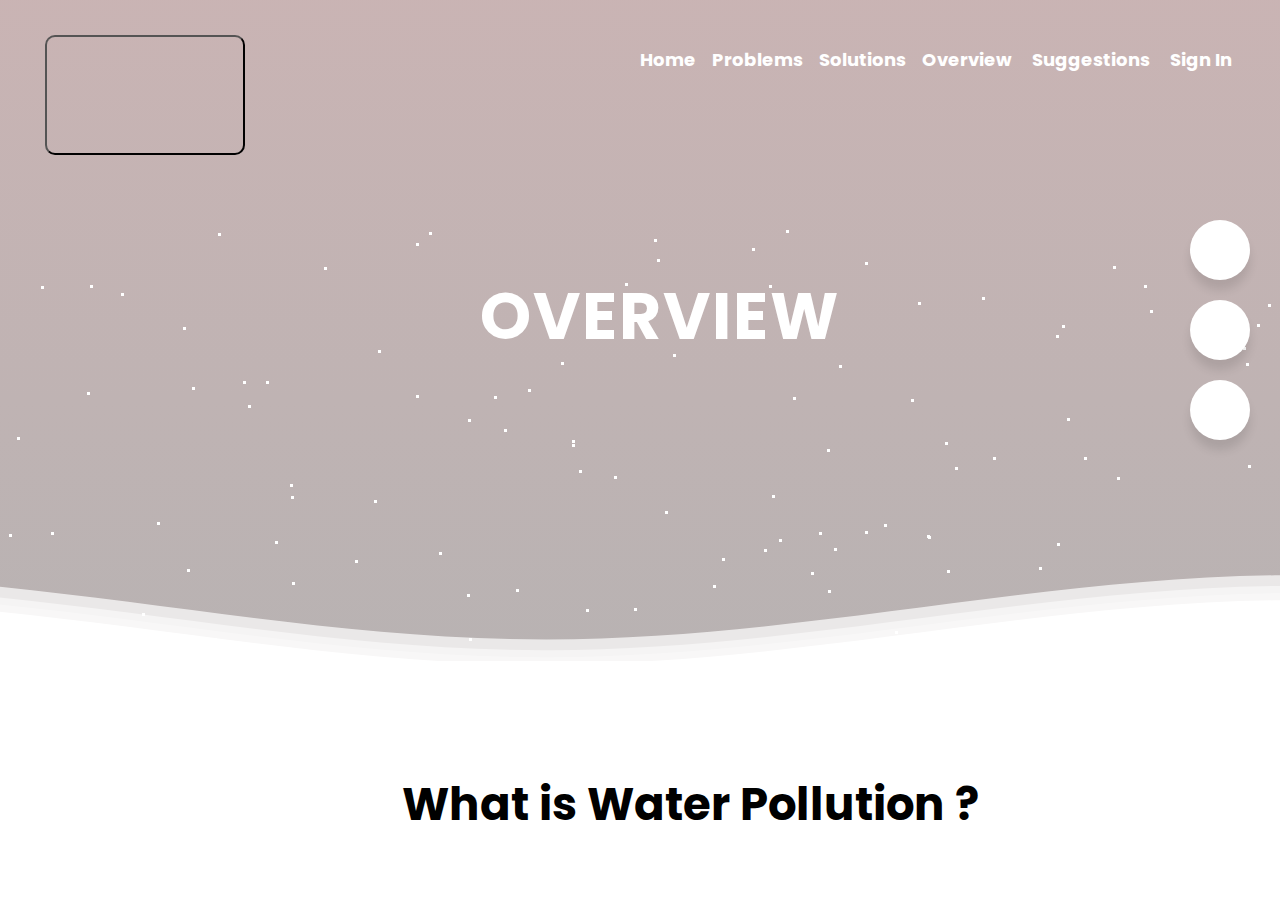
==== commit b5a8975e: "reponsive" ====
--- a/Overview/Overview.html
+++ b/Overview/Overview.html
@@ -217,8 +217,8 @@
 
             <div class="main2">
                 <center>
-                    <video width="80%" height="700px" controls>
-                    <source src="SGD_Video.mp4" type="video/mp4">
+                    <video class="video2" controls>
+                    <source src="Sgd Video-1-1.mp4" type="video/mp4">
                     </video></center>
             </div>
 
--- a/Overview/Overview1.css
+++ b/Overview/Overview1.css
@@ -96,11 +96,12 @@
 }
 .container1 h1
 {
-    margin-top: 40px;
-    margin-left: 200px;
+    margin-top: 100px;
+    margin-left: 100px;
     font-weight: 700;
     font-size: 45;
     font-family: 'Poppins';
+    text-align: center;
 }
 .container2 p
 {
@@ -177,4 +178,10 @@
 {
     color: yellow;
 }
+.video2
+{
+    margin-top: 50px;
+    width:1200px; 
+    height:700px;
+}
 
--- a/Overview/Overview2.css
+++ b/Overview/Overview2.css
@@ -73,29 +73,9 @@
 .main2
 {
 
-    height: 700px;
+    height: 800px;
     background-repeat: no-repeat;
     background-size: cover;
     position: relative;
     max-width: none;
 }
-#c1
-{
-    width: 100%;
-}
-#c2
-{
-    width: 100%;
-}
-#c3
-{
-    width: 100%;
-}
-#c4
-{
-    width: 100%;
-}
-#c5
-{
-    width: 100%;
-}
--- a/Overview/Responsive.css
+++ b/Overview/Responsive.css
@@ -0,0 +1,378 @@
+
+@media (max-width: 900px)
+{
+    .banner-title
+    {
+        height: 200px;
+    }
+    .banner-title h1
+    {
+        margin-left: 40px;
+        margin-right: 40px;
+        font-size: 55;
+    }
+    .nav-links ul a
+    {
+        font-size: 16;
+    }
+    .nav-logo .btn
+    {
+        margin-left: -13px;
+        margin-top: 40px;
+        height: 100px;
+        width: 180px;
+    }
+    .media-icons 
+    {
+        top: 500px;
+    }
+    #container1
+    {
+        height: 1050px;
+    }
+    .main1
+    {
+        height: 250px;
+    }
+    #container4
+    {
+        height: 770px;
+    }
+    .main2
+    {
+        height: 750px;
+    }
+    .container12
+    {
+        margin-left: 90px;
+        margin-right: 90px;
+    }
+    .media-icons 
+
+    {
+
+        top: 200px;
+
+    }
+}
+
+@media (max-width: 800px)
+{
+
+    .banner-title
+    {
+        position: relative;
+        height: 250px;
+    }
+    .banner-title h1
+    {
+        font-size: 55px;
+        margin-left: 0px;
+        margin-right: 40px;
+    }
+    .media-icons
+    {
+        top: 200px;
+    }
+    .nav-bar
+    {
+        padding: 10px 20px;
+    }
+    .fa-bars
+    {
+        position: absolute;
+        right: 20px;
+        top: 10px;
+    }
+    .nav-bar .fas
+    {
+        display: block;
+        margin: 12px 10px;
+        font-size: 22px;
+        cursor: pointer;
+    }
+    .nav-links
+    {
+        height: 100vh;
+        width: 200px;
+        background: black;
+        border-radius: 10px;
+        top: 0;
+        right: -200px;
+        position: absolute;
+        text-align: left;
+        z-index: 2;
+        transition: 0.5s;
+    }
+    .nav-links ul a
+    {
+        display: block;
+        font-size: 18;
+    }
+    .nav-links ul li
+    {
+        display: block;
+    }
+    
+    #container1
+    {
+        height: 850px;
+    }
+    .main1
+    {
+        
+        height: 250px;
+    }
+    .main2
+    {
+        
+        height: 750px;
+    }
+    #container4
+    {
+        margin-left: 0px;
+        margin-right: 0px;
+        height: 600px;
+        
+    }
+    .container3
+    {
+        background-color: white;
+    }
+
+    .container12
+    {
+        margin-left: 50px;
+        margin-right: 50px;
+    }
+    .container13
+    {
+        height: 500px;
+        background-color: rgb(184, 219, 241);
+        margin-top: -50px;
+    }
+    .container13a
+    {
+        height: 450px;
+        margin-top: 20px;
+    }
+    .container13b
+    {
+        height: 400px;
+        margin-top: 20px;
+    }
+    .container13a h4
+    {
+        padding-top: 320px;
+    }
+    .container13b h4
+    {
+        padding-top: 280px;
+    }
+    
+}
+
+@media (max-width: 700px)
+{ .container1
+    {
+        height: 800px;
+    }
+  .container1 h1
+  {
+    margin-left: 10px;
+  }  
+  .footer
+  {
+      height: 200px;
+  }
+  .wrapper .button
+
+    {
+
+        display: inline-block;
+
+        margin-left: 10px;
+
+    }
+  .media-icons
+    {
+        top: 450px;
+    }
+}
+
+@media (max-width: 600px)
+{
+    #container1
+    {
+        height: 1300px;
+    }
+    .main1
+    {
+        height: 250px;
+    }
+    #container4
+    {
+        height: 620px;
+    }
+    .main2
+    {
+        height: 750px;
+    }
+    .container12
+    {
+        margin-left: 30px;
+        margin-right: 30px;
+    }
+    .container13
+    {
+        height: 1000px;
+        display: block;
+    }
+    .container13a
+    {
+        margin-left: 50px;
+        width: 80%;
+        height: 600px;
+    }
+    .container13b
+    {
+        margin-left: 50px;
+        width: 80%;
+    }
+    .container13a h4
+    {
+        padding-top: 510px;
+        font-size: 21;
+    }
+    .container13b h4
+    {
+        padding-top: 270px;
+        font-size: 21;
+    }
+}
+
+@media (max-width: 420px)
+{
+    .banner-title h1
+    {
+        font-size: 40px;
+        margin-left: -10px;
+        margin-right: 10px;
+    }
+    .banner-title
+    {
+        height: 250px;
+    }
+    .media-icons
+    {
+        top: 450px;
+    }
+    #container1
+    {
+        height: 1280px;
+    }
+    .container2
+    {
+        height: 280px;
+    }
+    .container3
+    {
+        height: 500px;
+    }
+    #container4
+    {
+        height: 550px;
+    }
+    #container4 h1
+    {
+        margin-left: 70px;
+    } 
+}
+
+@media (max-width: 400px)
+{
+    .banner-title
+    {
+        height: 250px;
+    }
+    .media-icons
+    {
+        top: 460px;
+    }
+    #container1
+    {
+        height: 1370px;
+    }
+    .container2
+    {
+        height: 330px;
+    }
+    .container3
+    {
+        height: 500px;
+    }
+    #container4
+    {
+        height: 650px;
+    }
+    .container12
+    {
+        margin-left: 10px;
+        margin-right: 10px;
+    }
+    .container13
+    {
+        height: 900px;
+    }
+    .container13a
+    {
+        margin-left: 30px;
+        margin-top: -20px;
+        height: 500px;
+    }
+    .container13b
+    {
+        margin-left: 30px;
+        height: 300px;
+    }
+    .container13a h4
+    {
+        padding-top: 380px;
+        font-size: 20;
+    }
+    .container13b h4
+    {
+        padding-top: 220px;
+        font-size: 20;
+    }
+}
+
+@media (max-width: 350px)
+{
+    .banner-title
+    {
+        height: 350px;
+    }
+    .media-icons 
+    {
+        top: 540px;
+    }
+    #container1
+    {
+        height: 1400px;
+    }
+    
+    .container2
+    {
+        height: 370px;
+    }
+    .container3
+    {
+        height: 500px;
+    }
+    #container4
+    {
+        height: 770px;
+    }
+   
+}
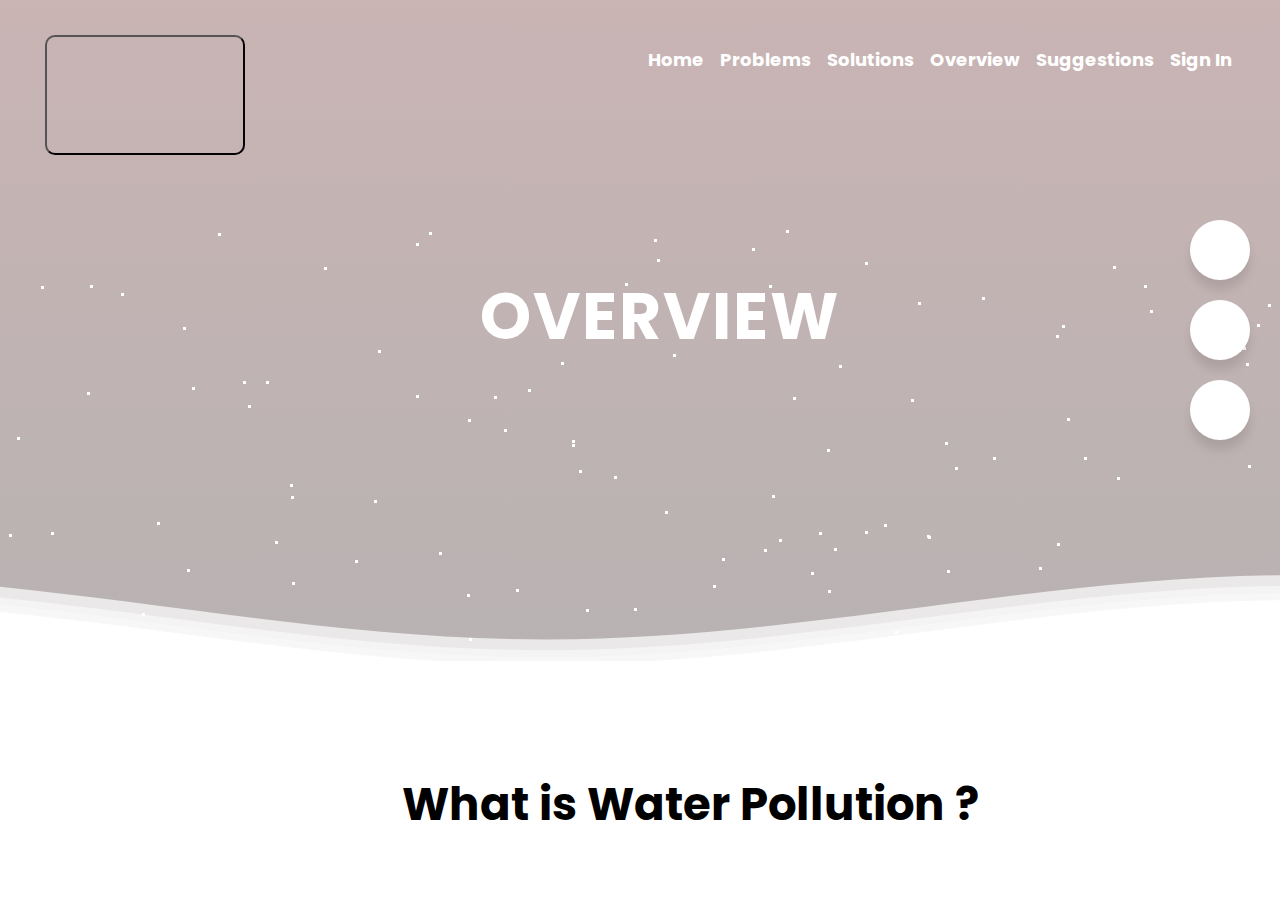
==== commit 8e72c430: "Update Overview.html" ====
--- a/Overview/Overview.html
+++ b/Overview/Overview.html
@@ -65,10 +65,18 @@
                                 <a href="../Solutions/solutions.html/sol2">Sanitation</a>
                               </div>
                           </div>  
+                          <div class="dropdown">
+                            <li><a id="link1" href="../Overview/Overview.html">Overview</a>
+                              <div class="dropdown-content">
+                              </div>
+                            </div>
                             </li>
-                            <li><a id="link1" href="../Overview/Overview.html">Overview</a>
-                            </li>
+                            <div class="dropdown">
                             <li><a id="link1" href="../Suggestions/Suggestions.html">Suggestions</a>
+                            <div class="dropdown-content">
+                              <a href="../Suggestions/profile.php">Uplaod Articles</a>
+                            </div>
+                          </div>
                             </li>
                             <li><a id="link1" href="../Suggestions/login.php">Sign In</a>
                             </li>
@@ -137,7 +145,7 @@
             <div class="container1">
                 <div class="contents">
                     <h1>What is Water Pollution ? </h1>
-                    <center><embed style="width: 80%; height:500px" src="https://www.youtube.com/embed/Om42Lppkd9w"></embed></center>
+                    <center><embed video class="video1" src="https://www.youtube.com/embed/Om42Lppkd9w"></embed></center>
 
 
             </div>
--- a/Overview/Overview1.css
+++ b/Overview/Overview1.css
@@ -184,4 +184,9 @@
     width:1200px; 
     height:700px;
 }
+.video1
+{
+    width: 80%; 
+    height:500px;
+}
 
--- a/Overview/Responsive.css
+++ b/Overview/Responsive.css
@@ -1,3 +1,11 @@
+@media (max-width: 1200px)
+{
+    .video2
+    {
+        height: 700px;
+        width: 900px;
+    }
+}
 
 @media (max-width: 900px)
 {
@@ -53,6 +61,11 @@
 
         top: 200px;
 
+    }
+    .video2
+    {
+        height: 670px;
+        width: 700px;
     }
 }
 
@@ -198,6 +211,11 @@
     {
         top: 450px;
     }
+    .video2
+    {
+        height: 650px;
+        width: 600px;
+    }
 }
 
 @media (max-width: 600px)
@@ -216,7 +234,7 @@
     }
     .main2
     {
-        height: 750px;
+        height: 350px;
     }
     .container12
     {
@@ -249,6 +267,21 @@
         padding-top: 270px;
         font-size: 21;
     }
+    .video2
+    {
+        height: 300px;
+        width: 300px;
+    }
+    .container4 p
+    {
+        margin-left: 0px;
+        margin-right: 0px;
+    }
+    .container2 p
+    {
+        margin-left: 0px;
+        margin-right: 0px;
+    }
 }
 
 @media (max-width: 420px)
@@ -287,6 +320,10 @@
     {
         margin-left: 70px;
     } 
+    .main2
+    {
+        height: 500px;
+    }
 }
 
 @media (max-width: 400px)
@@ -345,6 +382,10 @@
         padding-top: 220px;
         font-size: 20;
     }
+    .main2
+    {
+        height: 350px;
+    }
 }
 
 @media (max-width: 350px)
